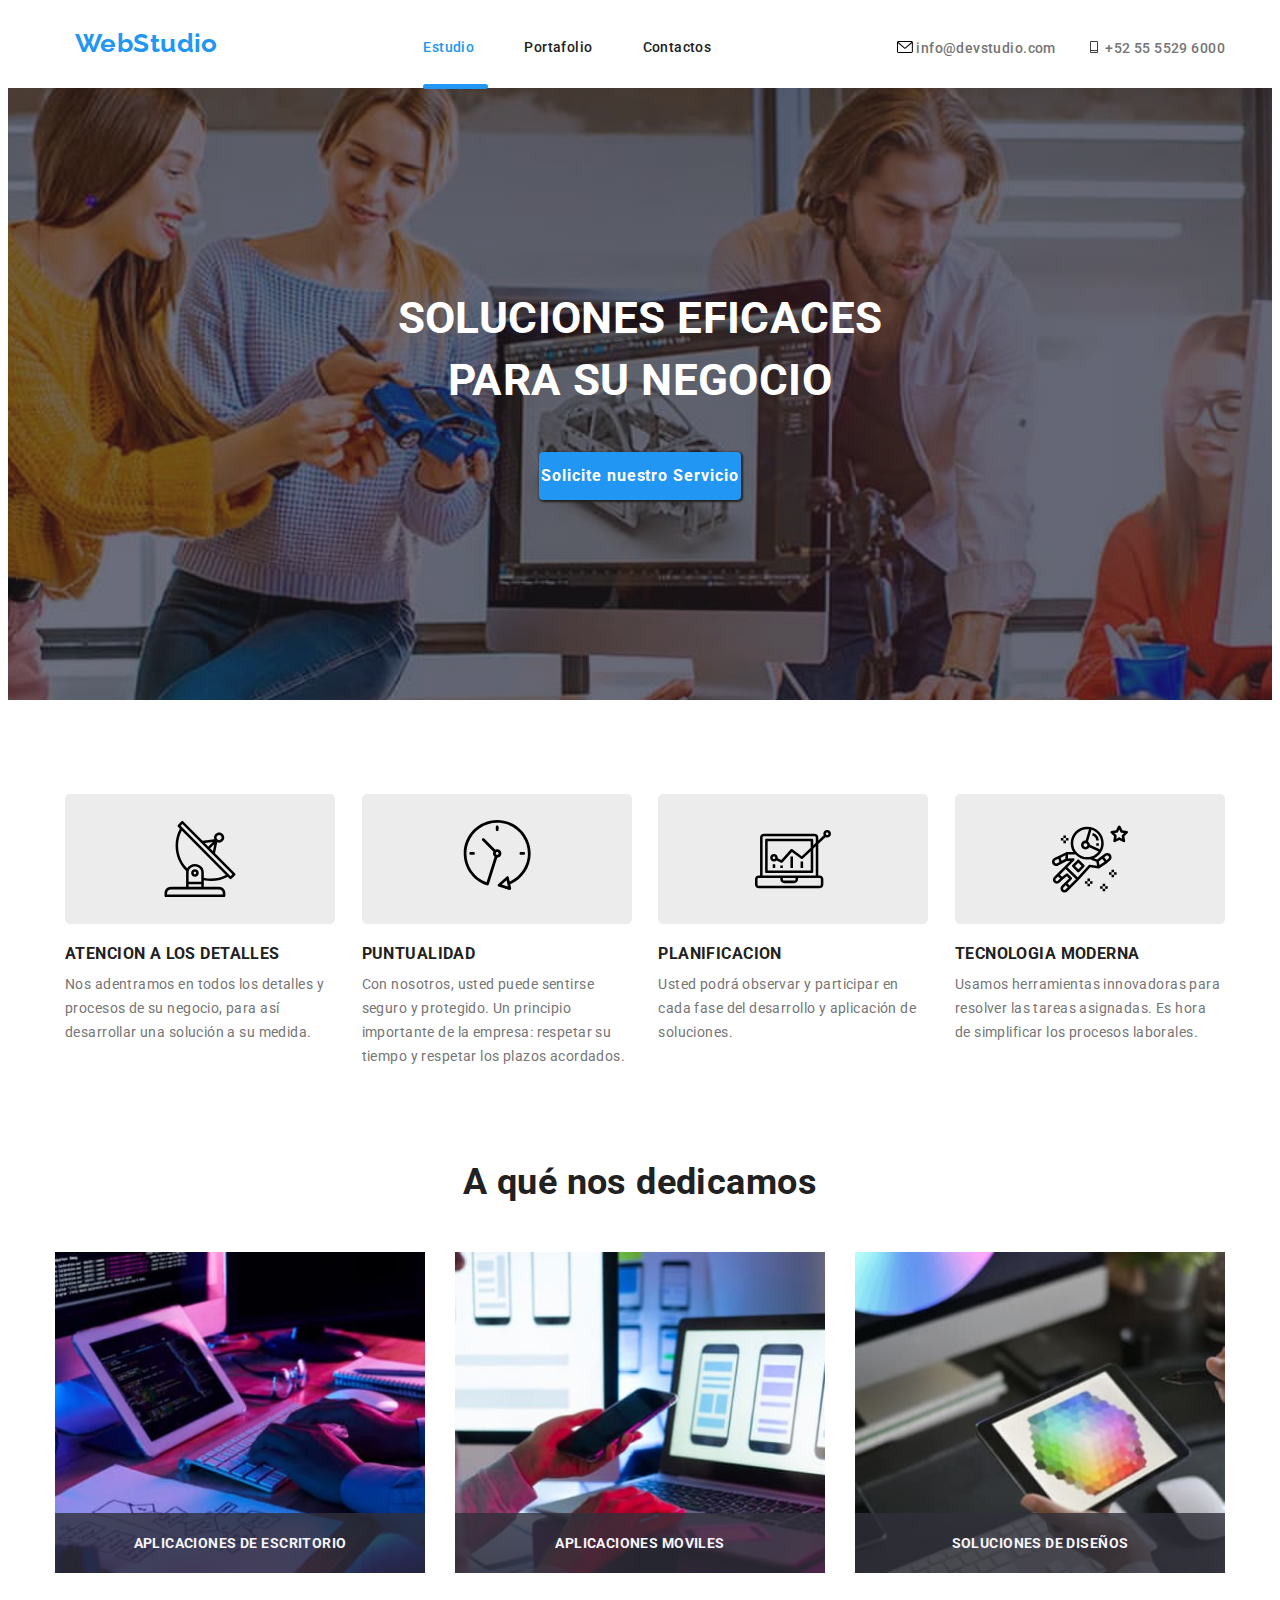
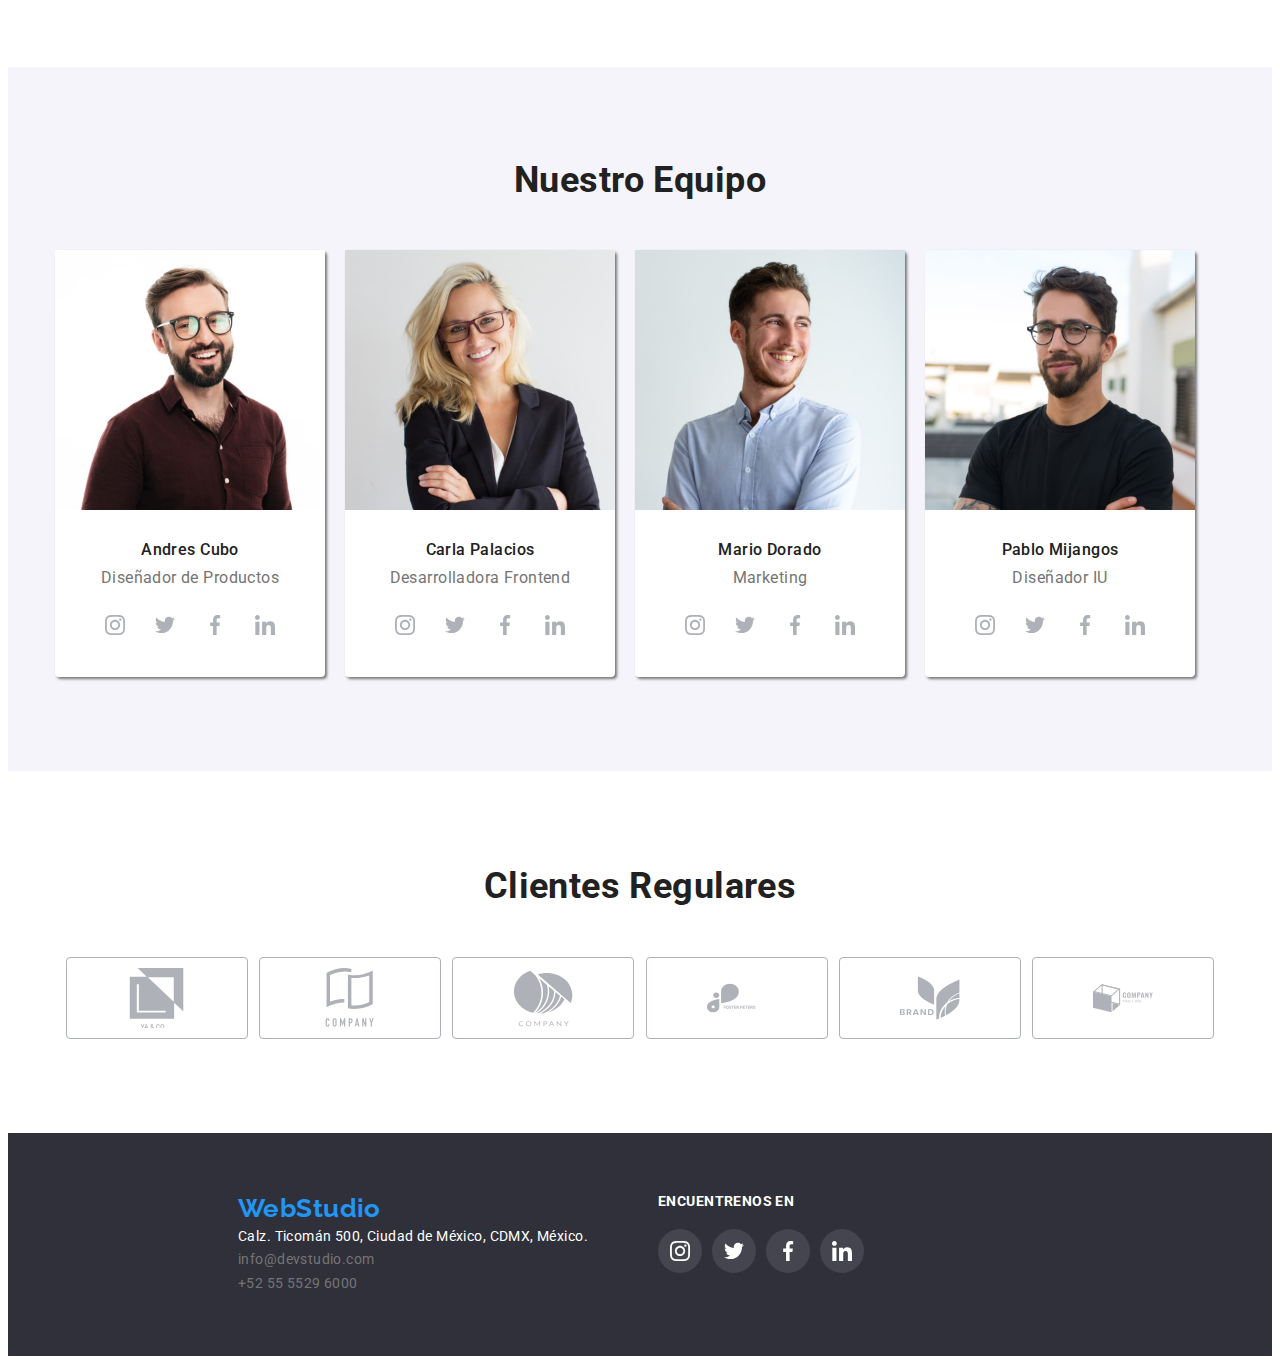
==== index.html @ 055e6618 "Se agregan archivos para la tarea 6" ====
<!DOCTYPE html>
<html lang="es">
  <head>
    <meta charset="UTF-8" />
    <meta name="viewport" content="width=device-width, initial-scale=1.0" />
    <title>Studio</title>
    <link rel="preconnect" href="https://fonts.googleapis.com" />
    <link rel="preconnect" href="https://fonts.gstatic.com" crossorigin />
    <link
      href="https://fonts.googleapis.com/css2?family=Raleway:wght@700&family=Roboto:wght@400;500;700;900&display=swap"
      rel="stylesheet"
    />
    <link
      rel="stylesheet"
      href="node_modules/modern-normalize/modern-normalize.css"
    />
    <link rel="stylesheet" href="./css/styles.css" />
  </head>
  <body>
    <header>
      <div class="container container-head">
        <a href="./index.html" class="logo-principal">WebStudio</a>
        <nav>
          <ul class="principal-options list">
            <li>
              <a href="./index.html" class="link current line-link">Estudio</a>
            </li>
            <li>
              <a href="portfolio.html" class="link line-link">Portafolio</a>
            </li>
            <li><a href="#" class="link line-link">Contactos</a></li>
          </ul>
        </nav>
        <ul class="informative-data list">
          <li>
            <a
              href="mailto:info@devstudio.com"
              class="link-contacts mail-current"
              ><svg class="icon-contact mail-current" width="16" height="12">
                <use href="./symbol-defs.svg#icon-sobreactivable"></use>
              </svg>
              info@devstudio.com</a
            >
          </li>
          <li>
            <a href="tel:+525555296000" class="link-contacts cell-current"
              ><svg class="icon-contact cell-current" width="16" height="12">
                <use href="./symbol-defs.svg#icon-Vector-cell"></use>
              </svg>
              +52 55 5529 6000</a
            >
          </li>
        </ul>
      </div>
    </header>
    <main>
      <section class="headermain-section main-section">
        <div class="container">
          <h1 class="principal-title">SOLUCIONES EFICACES PARA SU NEGOCIO</h1>
          <div class="container-service-button">
            <input
              type="button"
              class="service-button"
              value="Solicite nuestro Servicio"
              data-modal-open
            />
          </div>
        </div>
      </section>
      <section class="section advantage-section">
        <div class="container">
          <ul class="advantages-list-main list">
            <li>
              <div class="icon-back">
                <svg class="icon-svg-adv" width="76" height="78">
                  <use href="./symbol-defs.svg#icon-antena1"></use>
                </svg>
              </div>
              <h3>ATENCION A LOS DETALLES</h3>
              <p>
                Nos adentramos en todos los detalles y procesos de su negocio,
                para así desarrollar una solución a su medida.
              </p>
            </li>
            <li>
              <div class="icon-back">
                <svg class="icon-svg-adv" width="76" height="78">
                  <use href="./symbol-defs.svg#icon-reloj1"></use>
                </svg>
              </div>
              <h3>PUNTUALIDAD</h3>
              <p>
                Con nosotros, usted puede sentirse seguro y protegido. Un
                principio importante de la empresa: respetar su tiempo y
                respetar los plazos acordados.
              </p>
            </li>
            <li>
              <div class="icon-back">
                <svg class="icon-svg-adv" width="76" heght="78">
                  <use href="./symbol-defs.svg#icon-diagrama1"></use>
                </svg>
              </div>
              <h3>PLANIFICACION</h3>
              <p>
                Usted podrá observar y participar en cada fase del desarrollo y
                aplicación de soluciones.
              </p>
            </li>
            <li>
              <div class="icon-back">
                <svg class="icon-svg-adv" width="76" heght="78">
                  <use href="./symbol-defs.svg#icon-astronauta1"></use>
                </svg>
              </div>
              <h3>TECNOLOGIA MODERNA</h3>
              <p>
                Usamos herramientas innovadoras para resolver las tareas
                asignadas. Es hora de simplificar los procesos laborales.
              </p>
            </li>
          </ul>
        </div>
      </section>
      <section class="section">
        <div class="design-doit container">
          <h2>A qué nos dedicamos</h2>
          <ul class="img-list list">
            <li>
              <img
                src="./images/Diagrama.jpg"
                alt="Diagrama de flujo"
                width="370"
              />
              <div class="title-designdoit-list">
                <p>APLICACIONES DE ESCRITORIO</p>
              </div>
            </li>
            <li>
              <img
                src="./images/responsive.jpg"
                alt="Diseño Responsivo"
                width="370"
              />
              <p class="title-designdoit-list">APLICACIONES MOVILES</p>
            </li>
            <li>
              <img
                src="./images/colores.jpg"
                alt="estilos y apariencia"
                width="370"
              />
              <p class="title-designdoit-list">SOLUCIONES DE DISEÑOS</p>
            </li>
          </ul>
        </div>
      </section>
      <section class="professionals-team">
        <div class="container section">
          <h2 class="secondary-title">Nuestro Equipo</h2>
          <ul class="professionals-list list">
            <li>
              <div class="professional-card">
                <img
                  src="./images/AndresCubo.jpg"
                  alt="Profesional Andres Cubo"
                  width="270"
                />
                <div class="card-professional-content">
                  <h3>Andres Cubo</h3>
                  <p>Diseñador de Productos</p>
                  <ul class="icons-socialmedia-group list">
                    <li>
                      <a href="" class="icon-socialmedia">
                        <svg width="20" height="20">
                          <use href="./symbol-defs.svg#icon-instagram2"></use>
                        </svg>
                      </a>
                    </li>
                    <li>
                      <a href="" class="icon-socialmedia">
                        <svg width="20" height="20">
                          <use href="./symbol-defs.svg#icon-twitter1"></use>
                        </svg>
                      </a>
                    </li>
                    <li>
                      <a href="" class="icon-socialmedia">
                        <svg width="20" height="20">
                          <use href="./symbol-defs.svg#icon-facebook1"></use>
                        </svg>
                      </a>
                    </li>
                    <li>
                      <a href="" class="icon-socialmedia">
                        <svg width="20" height="20">
                          <use href="./symbol-defs.svg#icon-linkedin1"></use>
                        </svg>
                      </a>
                    </li>
                  </ul>
                </div>
              </div>
            </li>
            <li>
              <div class="professional-card">
                <img
                  src="./images/CarlaPalacios.jpg"
                  alt="Profesional Carla Palacios"
                  width="270"
                />
                <div class="card-professional-content">
                  <h3>Carla Palacios</h3>
                  <p>Desarrolladora Frontend</p>
                  <ul class="icons-socialmedia-group list">
                    <li>
                      <a href="" class="icon-socialmedia">
                        <svg width="20" height="20">
                          <use href="./symbol-defs.svg#icon-instagram2"></use>
                        </svg>
                      </a>
                    </li>
                    <li>
                      <a href="" class="icon-socialmedia">
                        <svg width="20" height="20">
                          <use href="./symbol-defs.svg#icon-twitter1"></use>
                        </svg>
                      </a>
                    </li>
                    <li>
                      <a href="" class="icon-socialmedia">
                        <svg width="20" height="20">
                          <use href="./symbol-defs.svg#icon-facebook1"></use>
                        </svg>
                      </a>
                    </li>
                    <li>
                      <a href="" class="icon-socialmedia">
                        <svg width="20" height="20">
                          <use href="./symbol-defs.svg#icon-linkedin1"></use>
                        </svg>
                      </a>
                    </li>
                  </ul>
                </div>
              </div>
            </li>
            <li>
              <div class="professional-card">
                <img
                  src="./images/MarioDorado.jpg"
                  alt="Profesional Mario Dorado"
                  width="270"
                />
                <div class="card-professional-content">
                  <h3>Mario Dorado</h3>
                  <p>Marketing</p>
                  <ul class="icons-socialmedia-group list">
                    <li>
                      <a href="" class="icon-socialmedia">
                        <svg width="20" height="20">
                          <use href="./symbol-defs.svg#icon-instagram2"></use>
                        </svg>
                      </a>
                    </li>
                    <li>
                      <a href="" class="icon-socialmedia">
                        <svg width="20" height="20">
                          <use href="./symbol-defs.svg#icon-twitter1"></use>
                        </svg>
                      </a>
                    </li>
                    <li>
                      <a href="" class="icon-socialmedia">
                        <svg width="20" height="20">
                          <use href="./symbol-defs.svg#icon-facebook1"></use>
                        </svg>
                      </a>
                    </li>
                    <li>
                      <a href="" class="icon-socialmedia">
                        <svg width="20" height="20">
                          <use href="./symbol-defs.svg#icon-linkedin1"></use>
                        </svg>
                      </a>
                    </li>
                  </ul>
                </div>
              </div>
            </li>
            <li>
              <div class="professional-card">
                <img
                  src="./images/PabloMijangos.jpg"
                  alt="Profesional Pablo Mijangos"
                  width="270"
                />
                <div class="card-professional-content">
                  <h3>Pablo Mijangos</h3>
                  <p>Diseñador IU</p>
                  <ul class="icons-socialmedia-group list">
                    <li>
                      <a href="" class="icon-socialmedia">
                        <svg width="20" height="20">
                          <use href="./symbol-defs.svg#icon-instagram2"></use>
                        </svg>
                      </a>
                    </li>
                    <li>
                      <a href="" class="icon-socialmedia">
                        <svg width="20" height="20">
                          <use href="./symbol-defs.svg#icon-twitter1"></use>
                        </svg>
                      </a>
                    </li>
                    <li>
                      <a href="" class="icon-socialmedia">
                        <svg width="20" height="20">
                          <use href="./symbol-defs.svg#icon-facebook1"></use>
                        </svg>
                      </a>
                    </li>
                    <li>
                      <a href="" class="icon-socialmedia">
                        <svg width="20" height="20">
                          <use href="./symbol-defs.svg#icon-linkedin1"></use>
                        </svg>
                      </a>
                    </li>
                  </ul>
                </div>
              </div>
            </li>
          </ul>
        </div>
      </section>
      <section class="section">
        <div class="regulars-clients container">
          <h2>Clientes Regulares</h2>
          <ul class="svg-regulars-clients list">
            <li>
              <a href="" class="icon-regulars-clients">
                <svg width="60px" height="60px">
                  <use href="./symbol-defs.svg#icon-grupo1"></use>
                </svg>
              </a>
            </li>
            <li>
              <a href="" class="icon-regulars-clients">
                <svg width="60px" height="60px">
                  <use href="./symbol-defs.svg#icon-grupo2"></use>
                </svg>
              </a>
            </li>
            <li>
              <a href="" class="icon-regulars-clients">
                <svg width="60px" height="60px">
                  <use href="./symbol-defs.svg#icon-grupo3"></use>
                </svg>
              </a>
            </li>
            <li>
              <a href="" class="icon-regulars-clients">
                <svg width="60px" height="60px">
                  <use href="./symbol-defs.svg#icon-grupo4"></use>
                </svg>
              </a>
            </li>
            <li>
              <a href="" class="icon-regulars-clients">
                <svg width="60px" height="60px">
                  <use href="./symbol-defs.svg#icon-grupo5"></use>
                </svg>
              </a>
            </li>
            <li>
              <a href="" class="icon-regulars-clients">
                <svg width="60px" height="60px">
                  <use href="./symbol-defs.svg#icon-grupo6"></use>
                </svg>
              </a>
            </li>
          </ul>
        </div>
      </section>
    </main>
    <footer class="address-section">
      <div class="content-address container">
        <address class="address-area">
          <ul class="main-address-list list">
            <li>
              <a href="./index.html" class="logo-principal-foot">WebStudio</a>
            </li>
            <li>
              <a
                href="https://goo.gl/maps/ckuexV7HdSYDYAxT6"
                target="_blank"
                class="link-address"
                >Calz. Ticomán 500, Ciudad de México, CDMX, México.</a
              >
            </li>
            <li>
              <a href="mailto:info@devstudio.com" class="link-contacts"
                >info@devstudio.com</a
              >
            </li>
            <li>
              <a href="tel:+525555296000" class="link-contacts"
                >+52 55 5529 6000</a
              >
            </li>
          </ul>
        </address>
        <div class="list-foot-socialmedia">
          <ul class="footer-contact-socialmedia list">
            <h3>ENCUENTRENOS EN</h3>
            <div class="icons-footer">
              <ul class="icons-foot list">
                <li>
                  <a href="" class="icon-socialmedia-foot">
                    <svg width="20" height="20">
                      <use href="./symbol-defs.svg#icon-instagram2"></use>
                    </svg>
                  </a>
                </li>
                <li>
                  <a href="" class="icon-socialmedia-foot">
                    <svg width="20" height="20">
                      <use href="./symbol-defs.svg#icon-twitter1"></use>
                    </svg>
                  </a>
                </li>
                <li>
                  <a href="" class="icon-socialmedia-foot">
                    <svg width="20" height="20">
                      <use href="./symbol-defs.svg#icon-facebook1"></use>
                    </svg>
                  </a>
                </li>
                <li>
                  <a href="" class="icon-socialmedia-foot">
                    <svg width="20px" height="20">
                      <use href="./symbol-defs.svg#icon-linkedin1"></use>
                    </svg>
                  </a>
                </li>
              </ul>
            </div>
          </ul>
        </div>
      </div>
    </footer>
    <div class="Backdrop is-hidden" data-modal>
      <div class="modal">
        <button class="data-modal-close" data-modal-close>x</button>
      </div>
    </div>
    <script src="./js/modal.js"></script>
  </body>
</html>
---- css/styles.css ----
:root {
    --color-main: rgb(33, 150, 243);
    --color-secondary: #757575;
    --color-background-sections: rgb(47, 48, 58);
    --color-text-main: #212121;
    --color-text-light: #FFFFFF;
    --color-secondary-back: #F5F4FA;
    --color-active: #0000ff;
    --color-border-head: #ECECEC;
    --color-border-clients: #adb1b8;
    --cubic: cubic-bezier(0.4, 0, 0.2, 1);
    --svg--section: #AFB1B8;
    --background-icon-foot: rgba(255, 255, 255, 0.1);
}

h1,h2,h3,h4,h5,h6,p{
    margin: 0;
}

html{
    box-sizing: border-box;
}

*,*::after,*::before{
    box-sizing: inherit;
}

img{
    display: block;
    max-width: 100%;
    height: auto;
}

address{
    font-style: normal;
}

.link {
    text-decoration: none;
    color: inherit;
    color: var(--color-text-main);
    transition: color 250ms var(--cubic);
}

.list{
    list-style: none;
    padding: 0;
    margin: 0;
}

body {
    font-family: 'Roboto', "Arial", sans-serif;
    color: var(--color-text-main);
    text-decoration: none;
    font-size: 14px;
    letter-spacing: 0.03em;
}

.container {
width: 1200px;
margin: 0 auto;
padding: 0 15px;
}

.section {
    padding-top: 94px;
    padding-bottom: 94px;
}

.container-head {
    display: flex;
    justify-content: space-between;
}

.logo-principal {
    color: var(--color-main);
    font-family: 'Raleway', sans-serif;
    font-size: 26px;
    font-weight: 700;
    line-height: 1.2;
    text-decoration: none;
    padding: 20px;
    margin-right: auto;
    }

.principal-options {
    color: var(--color-text-main);
    line-height: 1.1;
    font-weight: 500;
    text-decoration: none;
    display: flex;
    padding-top: 32px;
    padding-bottom: 32px;
    position: relative; 
    }

    .principal-options > li a {
        padding-top: 32px;
        padding-bottom: 32px;
    }
    .principal-options >li:not(:last-child) {
        margin-right: 50px;
    }

.line-link:hover:after {
    content: "";
    background-image: url(../images/line-svg.svg);
    background-color: var(--color-main);
    border-radius: 10px;
    width: 100%;
    max-width: 65px;
    height: 5px;
    position: absolute;
    bottom: -2px;
    display: flex;
    justify-content: center;
    }

.informative-data {
    display: flex;
    margin-left: auto;
    padding-top: 32px;
    padding-bottom: 32px;
    font-weight: 500;
}

.informative-data >li:not(:last-child){
    margin-right: 30px;
}

.link:hover, .link:focus {
color: var(--color-main);
text-decoration: none;
}

.link-contacts {
    color: var(--color-secondary);
    line-height: 1.1;
    text-decoration: none;
    transition: color 250ms var(--cubic);
}

.link-contacts:hover, .link-contacts:focus {
    color: var(--color-main);
}

.mail-current:hover, .mail-current:focus {
    fill: currentColor;
}

.cell-current:hover, .cell-current:focus{
    fill: currentColor;
}

/* Seccion principal */

.headermain-section {
    padding-top: 0;
    padding-top: 200px;
    padding-bottom: 200px;
    background-image: linear-gradient(to right,rgba(47,48,58,0.3), rgba(47,48,58,0.4)),url(../images/backgroundmain.jpg);
    background-size: cover;
    background-position: center;
    background-attachment: fixed;
}

.container-service-button{
     margin-top: 40px;
     text-align: center;
}

.principal-title {
    width: 570px;
    color: white;
    font-size: 44px;
    line-height: 1.4;
    text-align: center;
    margin: 0 auto;
}

/* Boton de servicio principal */

.service-button {
    background-color: var(--color-main);
    font-weight: 700;
    font-size: 16px;
    line-height: 1.8;
    letter-spacing: 0.06em;
    font-family: inherit;
    color: #FFFFFF;
    border-radius: 4px;
    padding: 10px 2px;
    border-style: none;
    cursor: pointer;
    box-shadow: 1px 1px 2px 1px var(--color-text-main);
    transition: color 250ms var(--cubic), background-color 250ms var(--cubic), box-shadow 250ms var(--cubic);
}

.service-button:hover, .service-button:focus {
    background-color: var(--color-active);
    box-shadow: 1px 2px 3px 2px var(--color-text-main);
}

.button {
    cursor: pointer;
    font-family: inherit;
    border-style: none;
    border-radius: 4px;
    padding: 10px;
    transition: color 250ms var(--cubic), background-color 250ms var(--cubic);
}
.button:hover, .button:focus {
    background-color: var(--color-main);
    color: var(--color-text-light);
    font-family: inherit;

}

.advantage-section {
    padding-bottom: 0;
}

.advantages-list-main {
    display: flex;
    justify-content: space-between;
    align-content: center;
}

.advantages-list-main > li {
    margin-left: 10px;
}

.advantages-list-main > li > p {
    color: var(--color-secondary);
    line-height: 1.7;
    width: 270px;
    margin-top: 10px;
}

.advantages-list-main > li > h3 {
    font-family: inherit;
    font-size: 16px;
    font-weight: 700;
}

.icon-back {
    display: flex;
    justify-content: center;
    align-items: center;
    background-color: var(--color-border-head);
    width: 270px;
    height: 130px;
    margin-bottom: 20px;
    border-radius: 5px;
}

.img-list {
    display: flex;
    flex-wrap: wrap;
    gap: 30px;
}

.img-list > li {
    position: relative;
}

.title-designdoit-list {
    background-color: rgba(47, 48, 58, 0.8);
    color: var(--color-secondary-back);
    display: flex;
    justify-content: center;
    align-items: center;
    height: 60px;
    position: absolute;
    margin: 0;
    padding: 0;
    width: 370px;
    bottom: 0px;
    font-family: inherit;
    font-weight: 700;
}

.design-doit > h2 {
    font-size: 36px;
    line-height: 1.1;
    margin-bottom: 50px;
    text-align: center;
}

.secondary-title {
    font-size: 36px;
    line-height: 1.1;
    margin-bottom: 50px;
    font-family: inherit;
    text-align: center;
}

.professionals-team {
    background-color: var(--color-secondary-back);
    }

.card-professional-content h3 {
    font-family: inherit;
    font-size: 16px;
    font-weight: 500;
}

.professional-card p {
    color: var(--color-secondary);
    font-size: 16px;
    line-height: 1.1;
    margin-top: 10px;
}

.professional-card > img {
    max-width: 100%;
    height: auto;
}

.professionals-list {
    display: flex;
    flex-wrap: wrap;
    gap: 20px;
}

.professionals-list > li {
    flex-basis: calc((100% - 90px) / 4);
}


.card-professional-content {
    padding: 30px 32px;
    text-align: center;
}

.professional-card {
    margin: 0 auto;
    background-color: var(--color-text-light);
    border-radius: 4px;
    box-shadow: 2px 2px 3px var(--color-secondary);    
}

.icons-socialmedia-group {
    display: flex;
    justify-content: space-evenly;
    align-items: center;
    margin-top: 16px;
}

.icon-socialmedia:hover, .icon-socialmedia:focus {
    background-color: var(--color-main);
    border-radius: 100%;
    border-style: none;
    fill: var(--color-text-light);
    width: 44px;
    height: 44px;
}

.icon-socialmedia {
    display: flex;
    justify-content: center;
    align-items: center;
    padding: 12px;
    border-radius: 100%;
    border-style: none;
    fill: var(--svg--section);
    transition: fill 250ms var(--cubic), background-color 250ms var(--cubic);
}

/*seccion Clientes Regulares */

.regulars-clients {
    background-color: var(--color-text-light);
    display: flex;
    flex-direction: column;
    justify-content: space-between;
}

.regulars-clients > h2 {
    font-size: 36px;
    text-align: center;
    margin-bottom: 50px;
}

.svg-regulars-clients {
    display: flex;
    justify-content: space-evenly;
    align-items: center;
}

.icon-regulars-clients {
    display: flex;
    justify-content: center;
    align-items: center;
    background-color: var(--color-text-light);
    border: 1px var(--color-border-clients) solid;
    border-radius: 4px;
    transition: fill 250ms var(--cubic), background-color 250ms var(--cubic);
    padding: 10px 60px;
    fill: var(--svg--section);
}

.icon-regulars-clients:hover, .icon-regulars-clients:focus{
    fill: var(--color-main);
    border-color: var(--color-main);
}

/*Seccion del Footer*/

.logo-principal-foot {
    color: var(--color-main);
    font-family: 'Raleway', sans-serif;
    font-size: 26px;
    font-weight: 700;
    line-height: 1.2;
    text-decoration: none;
}

.address-area {
    text-decoration: none;
    font-style: normal;
    line-height: 1.7;
    display: flex;
    flex-direction: column;
    align-items: center;
    justify-content: center;
    margin-right: 70px;
}

.content-address {
    display: flex;
}

.link-address {
    font-style: normal;
    font-weight: 400;
    color: var(--color-text-light);
    text-decoration: none;
    transition: color 250ms var(--cubic);
}
.link-address:hover, .link-address:focus {
    color: var(--color-main);
    text-decoration: none;
}
.address-area > li:hover {
color: var(--color-main);
text-decoration: none;
}
.address-section {
    display: flex;
    background-color: var(--color-background-sections);
    padding-top: 60px;
    padding-bottom: 60px;
    padding-left: 215px;
}
.footer-contact-socialmedia {
    display: flex;
    justify-content: space-between;
    flex-direction: column;
}
.footer-contact-socialmedia > h3 {
    color: var(--color-text-light);  
    font-family: inherit;
    font-size: 14px; 
}

.icons-foot {
    display: flex;
    justify-content: space-between;
    margin-top: 20px;
    gap: 10px;
}

.icon-socialmedia-foot {
    display: flex;
    justify-content: center;
    align-items: center;
    fill: var(--color-text-light);
    background-color: var(--background-icon-foot);
    border-radius: 100%;
    padding: 12px;
    transition: fill 250ms var(--cubic), background-color 250ms var(--cubic);
}

.icon-socialmedia-foot:hover, .icon-socialmedia-foot:focus {
    fill: var(--color-text-light);
    background-color: var(--color-main);
    border-radius: 100%;
    width: 44px;
    height: 44px;
}

/*Seccion principal Portfolio */

.card-text > p {
color: var(--color-secondary);
line-height: 1.8;
font-size: 16px;
font-weight: 400;
}

.card-text > h2 {
    font-family: inherit;
    margin-bottom: 4px;
    font-style: normal;
    font-weight: 700;
    font-size: 18px;
    letter-spacing: 0.06em;
}

.card-text {
    padding: 20px 24px;
}

.card-descrip {
    font-family: inherit;
    font-size: 18px;
    border: 1px solid var(--color-secondary);
    border-style: none;
    margin-top: 20px;
    box-shadow: 0px 1px 4px var(--color-secondary);
    transition: box-shadow 250ms var(--cubic), transform 250ms var(--cubic);
    flex-basis: calc((100% - 60px) / 3);
}

.card-descrip:hover {
    font-family: inherit;
    font-size: 18px;
    border: 1px solid var(--color-secondary);
    border-style: none;
    box-shadow: 2px 2px 4px var(--color-secondary);
    cursor: pointer;
    
}

.main-over {
    position: relative;
    overflow: hidden;
}

.card-descrip:hover .descriptions-cards {
    transform: translateY(0);
}

.descriptions-cards {
    width: 370px;
    height: 294px;
    background-color: rgba(33,150,243,0.85);
    position: absolute;
    top: 0;
    color: var(--color-text-light);
    display: flex;
    justify-content: center;
    align-items: center;
    padding: 30px;
    transform: translateY(100%);
    transition: transform 250ms var(--cubic);
    font-family: inherit;
    font-size: 18px;
}

.current {
    color: var(--color-main);
}

.current::after {
    content: "";
    background-image: url(../images/line-svg.svg);
    background-color: var(--color-main);
    border-radius: 10px;
    width: 100%;
    max-width: 65px;
    height: 5px;
    position: absolute;
    bottom: -2px;
    display: flex;
    justify-content: center;
}

.current-button {
    background-color: var(--color-main);
    color: var(--color-text-light);
}

.current-button:hover, .current-button:focus {
    box-shadow: 0px 2px 4px var(--color-secondary);
}

.list-buttons {
    display: flex;
    justify-content: space-evenly;
    gap: 8px;
    margin-bottom: 34px;
}

.port-button {
    font-family: 'Roboto';
    font-style: normal;
    font-weight: 500;
    font-size: 16px;
    letter-spacing: 0.03em;
    padding: 6px 24px;
}

.port-button:hover, .port-button:focus {
    box-shadow: 0px 2px 4px var(--color-secondary);
}

.topics-plataforms {
    display: flex;
    flex-direction: column;
    align-items: center;
    justify-content: space-between;
}

.plataforms-descriptions {
    display: flex;
    flex-wrap: wrap;
    gap: 30px;
}


.head-bord {
    border-bottom: 1px solid var(--color-border-head);
}

svg:hover {
    cursor: pointer;
}

.Backdrop {
position: fixed;
top: 0;
left: 0;
width: 100%;
height: 100%;
background-color: rgb(0, 0, 0, 0.3);
visibility: visible;
opacity: 1;
transition: opacity 250ms var(--cubic), visibility 250ms var(--cubic);
}

.modal {
width: 528px;
height: 581px;
background-color: var(--color-text-light);
position: fixed;
top: 50%;
left: 50%;
transform: translate(-50%, -50%);
}

.is-hidden {
visibility:hidden;
opacity:0;
pointer-events:none;
}

.data-modal-close {
    color: var(--color-text-main);
    position: absolute;
    right: 10px;
    top: 10px;
    background-color: var(--color-text-light);
    border: 1px solid var(--color-border-clients);
    border-radius: 100%;
    width: 24px;
    height: 24px;
    cursor: pointer;
    text-align: center;
    transition: text-shadow 250ms var(--cubic), border-color 250ms var(--color-main);
}

.data-modal-close:hover {
    border-color: var(--color-main);
    text-shadow: 0.5px 0.5px 1px var(--color-main);
}
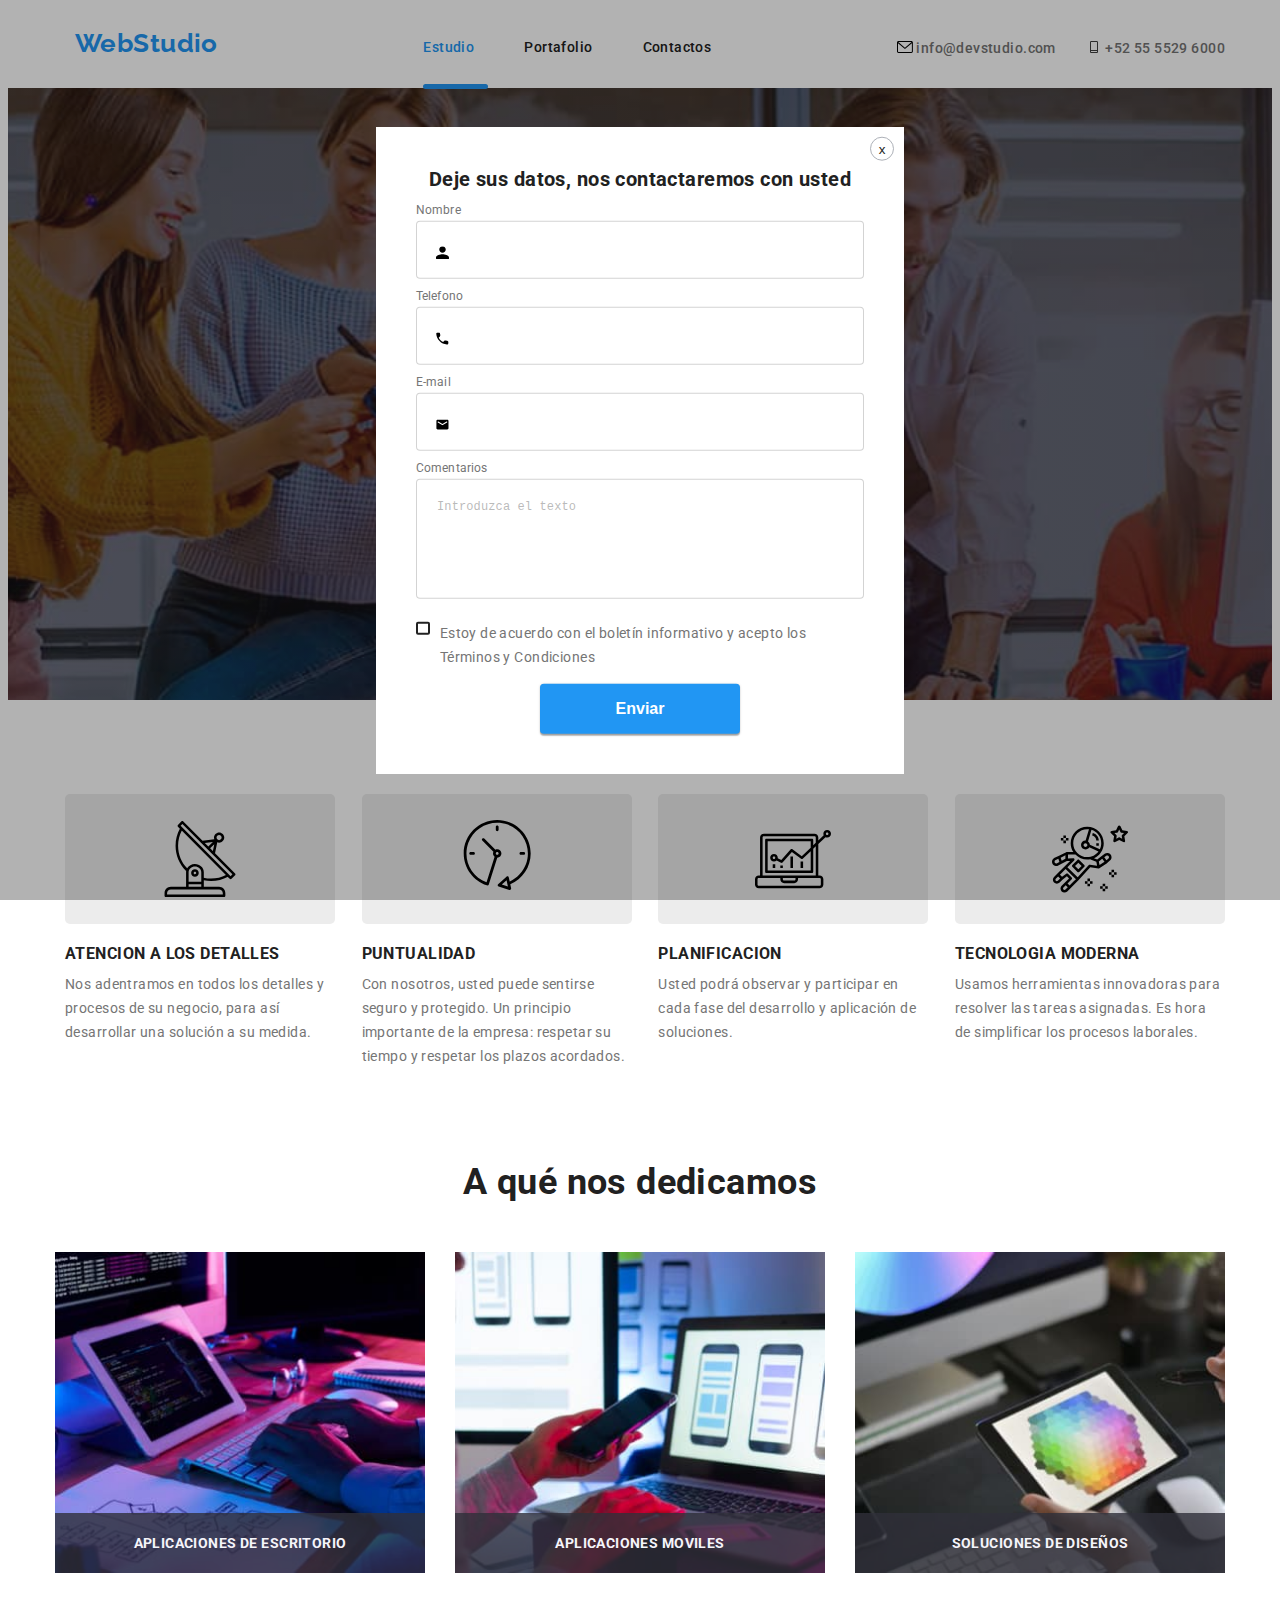
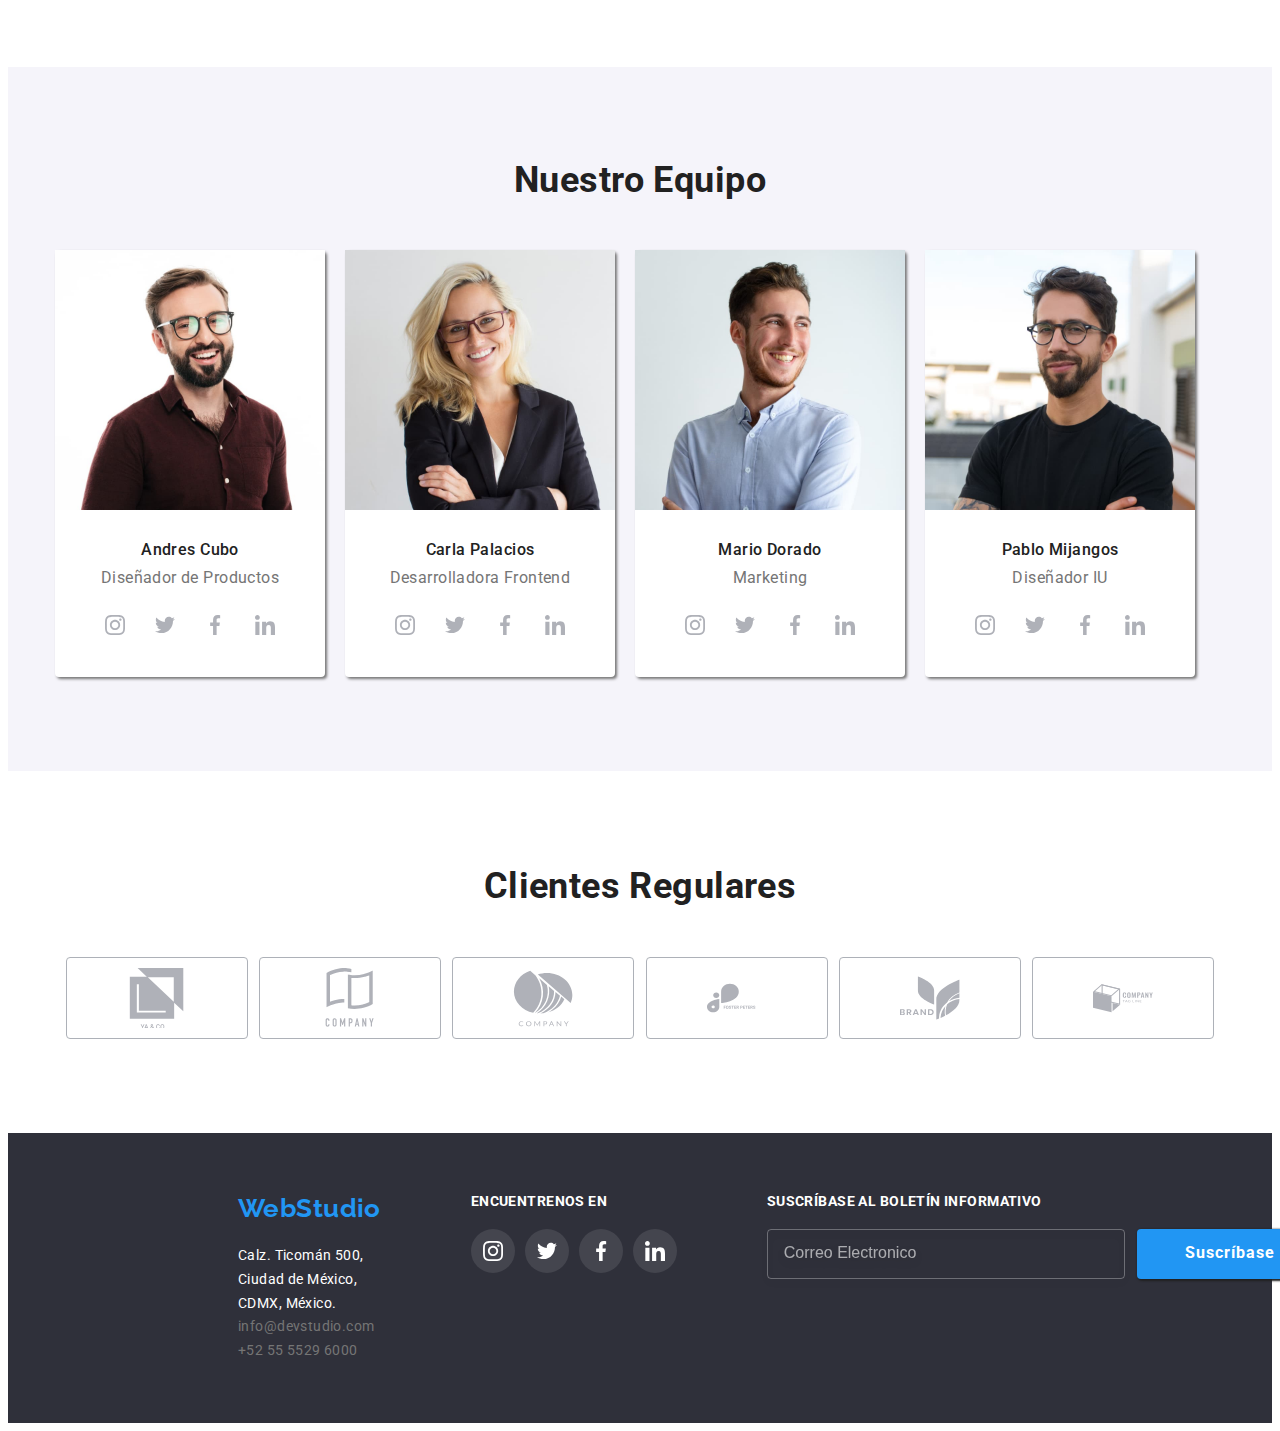
==== commit 64d86ded: "se agregan svg y se modifican input" ====
--- a/index.html
+++ b/index.html
@@ -387,10 +387,8 @@
     <footer class="address-section">
       <div class="content-address container">
         <address class="address-area">
+          <a href="./index.html" class="logo-principal-foot">WebStudio</a>
           <ul class="main-address-list list">
-            <li>
-              <a href="./index.html" class="logo-principal-foot">WebStudio</a>
-            </li>
             <li>
               <a
                 href="https://goo.gl/maps/ckuexV7HdSYDYAxT6"
@@ -448,11 +446,73 @@
             </div>
           </ul>
         </div>
+        <div class="input-mail-subscribe">
+          <p class="title-informative-boletin">
+            Suscríbase al Boletín informativo
+          </p>
+          <form name="form-boletin" class="input-boletin">
+            <label for="email"></label>
+            <input
+              type="email"
+              name="email"
+              id="user-email"
+              placeholder="Correo Electronico"
+            />
+            <button type="submit" class="current-button subscribe-button">
+              Suscríbase
+              <svg class="icon-subscribe" width="20" height="20">
+                <use href="./symbol-defs.svg#icon-subscribe"></use>
+              </svg>
+            </button>
+          </form>
+        </div>
       </div>
     </footer>
-    <div class="Backdrop is-hidden" data-modal>
+    <div class="Backdrop is-hidde" data-modal>
       <div class="modal">
         <button class="data-modal-close" data-modal-close>x</button>
+        <div class="form-modal">
+        <p>Deje sus datos, nos contactaremos con usted</p>
+          <form name="leave-your-information" class="leave-your-information">
+             <label for="name">Nombre</label>
+             <div class="container-name">
+             <input type="text" name="name" id="name" >
+             <svg width="13" height="13" class="icon-person">
+              <use href="./symbol-defs.svg#icon-individuo"></use>
+            </svg> 
+            </div>  
+            <label for="phone" class="phone-container">Telefono</label>
+            <div class="phone-container">
+            <input type="number" name="phone" id="phone-number">
+            <svg width="13" height="13" class="icon-phone-modal">
+              <use href="./symbol-defs.svg#icon-telefono-descol"></use>
+            </svg>
+            </div>
+            <label for="email">E-mail</label>
+            <div class="container-mail">
+            <input type="email" name="email" id="email">
+            <svg width="13" height="13" class="icon-mail-modal">
+              <use href="./symbol-defs.svg#icon-sobre-mail"></use>
+            </svg>
+            </div>
+            <label for="comments">Comentarios</label>
+            <div>
+            <textarea name="Comments" id="comments" placeholder="Introduzca el texto"></textarea>
+            </div>
+            <div class="agreements-label">
+            <label for="agreements"></label>
+            <input type="checkbox" name="agreements" id="agreements" value="accept">
+            <svg width="11" height="8" class="icon-check-agreements">
+              <use href="./symbol-defs.svg#icon-Check"></use>
+            </svg>
+            <span class="agreements-text">Estoy de acuerdo con el boletín informativo y acepto los Términos y Condiciones</span>
+            </div>
+            <div class="send-button-modal-container">
+            <button type="submit" class="submit-modal-button">Enviar</button>
+            </div>
+          </form>
+        </div>
+        </div>
       </div>
     </div>
     <script src="./js/modal.js"></script>
--- a/css/styles.css
+++ b/css/styles.css
@@ -414,7 +414,7 @@
     font-weight: 700;
     line-height: 1.2;
     text-decoration: none;
-}
+    }
 
 .address-area {
     text-decoration: none;
@@ -424,7 +424,8 @@
     flex-direction: column;
     align-items: center;
     justify-content: center;
-    margin-right: 70px;
+    gap: 20px;
+    margin-right: 90px;
 }
 
 .content-address {
@@ -452,6 +453,7 @@
     padding-top: 60px;
     padding-bottom: 60px;
     padding-left: 215px;
+    padding-right: 215px;
 }
 .footer-contact-socialmedia {
     display: flex;
@@ -489,6 +491,79 @@
     width: 44px;
     height: 44px;
 }
+
+.list-foot-socialmedia {
+    margin-right: 90px;
+}
+
+/* Seccion Boletin informativo */
+
+.input-mail-subscribe {
+    display: flex;
+    flex-direction: column;
+}
+.title-informative-boletin {
+    color: var(--color-text-light);
+    font-family: inherit;
+    font-weight: 700;
+    font-size: 14px;
+    letter-spacing: 0.03em;
+    text-transform: uppercase;
+}
+
+.input-boletin {
+    margin-top: 20px;
+    display: flex;
+}
+
+#user-email {
+    background-color: transparent;
+    width: 358px; 
+    height: 50px;
+    color: var(--color-text-light);
+    margin-right: 12px;
+    border: 1px solid rgba(255, 255, 255, 0.3);
+    filter: drop-shadow(0px 4px 4px rgba(0, 0, 0, 0.15));
+    border-radius: 4px;
+    padding-left: 16px;
+}
+
+#user-email::placeholder {
+color: rgba(255, 255, 255, 0.6);
+font-size: 16px;
+}
+
+#user-email:focus-within {
+    outline: none;
+}
+
+.subscribe-button {
+    background-color: var(--color-main);
+    font-weight: 700;
+    font-size: 16px;
+    line-height: 1.8;
+    letter-spacing: 0.06em;
+    font-family: inherit;
+    color: #FFFFFF;
+    border-radius: 4px;
+    border-style: none;
+    cursor: pointer;
+    box-shadow: 1px 1px 2px 1px var(--color-text-main);
+    transition: box-shadow 250ms var(--cubic);
+    position: relative;
+    width: 200px;
+    height: 50px;
+    padding-right: 20px;
+
+}
+.icon-subscribe {
+    fill: var(--color-text-light);
+    position: absolute;
+    right: 20px;
+    top: 15px;
+    margin-left: 20px;
+}
+
 
 /*Seccion principal Portfolio */
 
@@ -642,7 +717,6 @@
 
 .modal {
 width: 528px;
-height: 581px;
 background-color: var(--color-text-light);
 position: fixed;
 top: 50%;
@@ -675,3 +749,224 @@
     border-color: var(--color-main);
     text-shadow: 0.5px 0.5px 1px var(--color-main);
 }
+
+.form-modal {
+    padding: 40px;
+    display: flex;
+    flex-direction: column;
+    justify-content: center;
+}
+.form-modal > p {
+font-weight: 700;
+font-size: 20px;
+text-align: center;
+color: var(--color-text-main);
+margin-bottom: 12px;
+}
+
+.leave-your-information {
+    display: flex;
+    flex-direction: column;
+    justify-content: center;
+    gap: 4px;
+}
+
+#name {
+  width: 448px;
+  height: 58px;
+  border: 1px solid var();
+  border: 1px solid rgba(33, 33, 33, 0.2);
+  border-radius: 4px;
+  margin-bottom: 6px;
+  padding: 10px 10px 10px 50px;
+  transition: border-color 250ms var(--cubic);
+}
+
+#name:focus-visible {
+    outline: none;
+    border-color: var(--color-main);
+}
+
+#name:focus-visible + svg {
+    fill: var(--color-main);
+}
+
+.container-name {
+    position: relative;
+}
+
+.icon-person {
+    position: absolute;
+    left: 20px;
+    top: 50%;
+    transform: translateY(-50%);
+    transition: fill 250ms var(--cubic);
+}
+
+#phone-number {
+ width: 448px;
+ height: 58px;
+ border: 1px solid rgba(33, 33, 33, 0.2);
+border-radius: 4px;
+margin-bottom: 6px;
+padding: 10px 10px 10px 50px;
+ transition: border-color 250ms var(--cubic);
+}
+
+#phone-number:focus-visible {
+    outline: none;
+    border-color: var(--color-main);
+}
+
+#phone-number:focus-visible + svg {
+    outline: none;
+    fill: var(--color-main);
+}
+
+
+.phone-container {
+    position: relative;
+}
+
+.icon-phone-modal {
+    position: absolute;
+    left: 20px;
+    top: 50%;
+    transform: translateY(-50%);
+    transition: fill 250ms var(--cubic);
+    
+}
+
+#email {
+    width: 448px;
+    height: 58px;
+    border: 1px solid rgba(33, 33, 33, 0.2);
+    border-radius: 4px;
+    margin-bottom: 6px;
+    padding: 10px 10px 10px 50px;
+    transition: border-color 250ms var(--cubic);
+}
+
+#email:focus-visible {
+    outline: none;
+    border-color: var(--color-main);
+}
+
+#email:focus-visible + svg {
+    outline: none;
+    fill: var(--color-main);
+}
+
+.container-mail {
+    position: relative;
+}
+
+.icon-mail-modal{
+    position: absolute;
+    left: 20px;
+    top: 50%;
+    transform: translateY(-50%);
+    transition: fill 250ms var(--cubic);
+}
+
+:focus-within {
+    outline: none;
+}
+
+#comments {
+    width: 448px;
+    height: 120px;
+    outline: none;
+    border: 1px solid rgba(33, 33, 33, 0.2);
+    border-radius: 4px;
+    resize: none;
+    padding: 20px 10px 10px 20px;
+    transition: border-color 250ms var(--cubic);
+}
+
+#comments:focus-visible {
+    outline: none;
+    border-color: var(--color-main);
+}
+
+#comments::placeholder {
+font-weight: 400;
+font-size: 12px;
+line-height: 14px;
+letter-spacing: 0.01em;
+color: rgba(117, 117, 117, 0.5);
+}
+
+textarea {
+    cursor: pointer;
+}
+
+.agreements-label {
+    display: flex;
+    margin-top: 16px;
+    position: relative;
+} 
+
+.agreements-text {
+    margin-left: 10px;
+    line-height: 1.7;
+    font-weight: 400;
+    font-size: 14px;
+    color: var(--color-secondary);
+}
+
+#agreements {
+    position:absolute;
+    appearance: none;
+    -webkit-appearance: none;
+    -moz-appearance: none;
+}
+
+#agreements:checked + .icon-check-agreements {
+    background-color: var(--color-main);
+}
+
+.icon-check-agreements {
+    width: 16px;
+    height: 13px;
+    border: 2px solid var(--color-text-main);
+    fill: var(--color-text-light);
+    border-radius: 2px;
+    transition: background-color 250ms var(--cubic);
+}
+
+.submit-modal-button {
+    margin-top: 10px;
+    background-color: var(--color-main);
+    width: 200px;
+    height: 50px;
+    box-shadow: 0px 1px 3px rgba(0, 0, 0, 0.12), 0px 1px 1px rgba(0, 0, 0, 0.14), 0px 2px 1px rgba(0, 0, 0, 0.2);
+    border-radius: 4px;
+    border-style: none;
+    font-weight: 700;
+    font-size: 16px;
+    color: var(--color-text-light);
+    transition: box-shadow 250ms var(--cubic);
+}
+
+.submit-modal-button:hover {
+    box-shadow: 0px 1px 4px var(--color-text-main);
+    cursor: pointer;
+}
+
+.send-button-modal-container {
+    display: flex;
+    justify-content: center;
+}
+
+label {
+font-weight: 400;
+font-size: 12px;
+line-height: 14px;
+letter-spacing: 0.01em;
+color: var(--color-secondary);
+ }
+
+ input {
+    cursor: pointer;
+ }
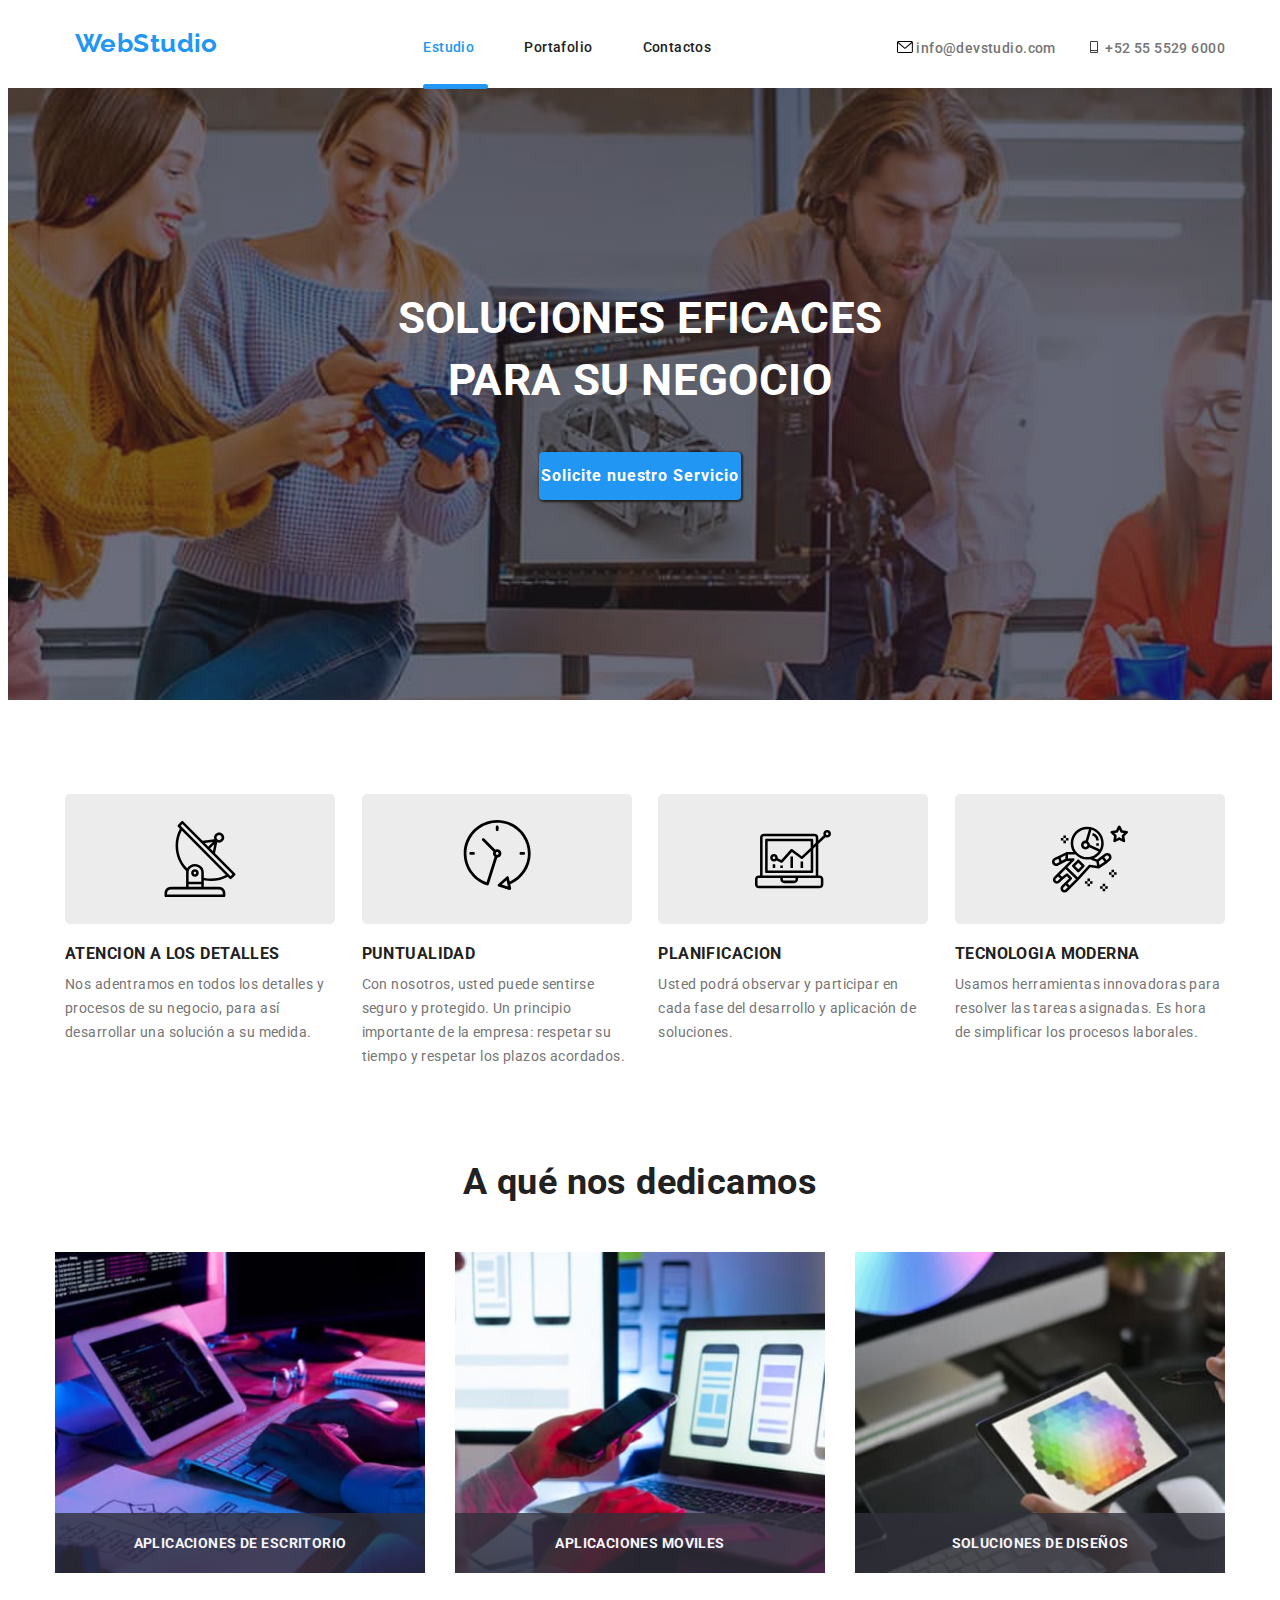
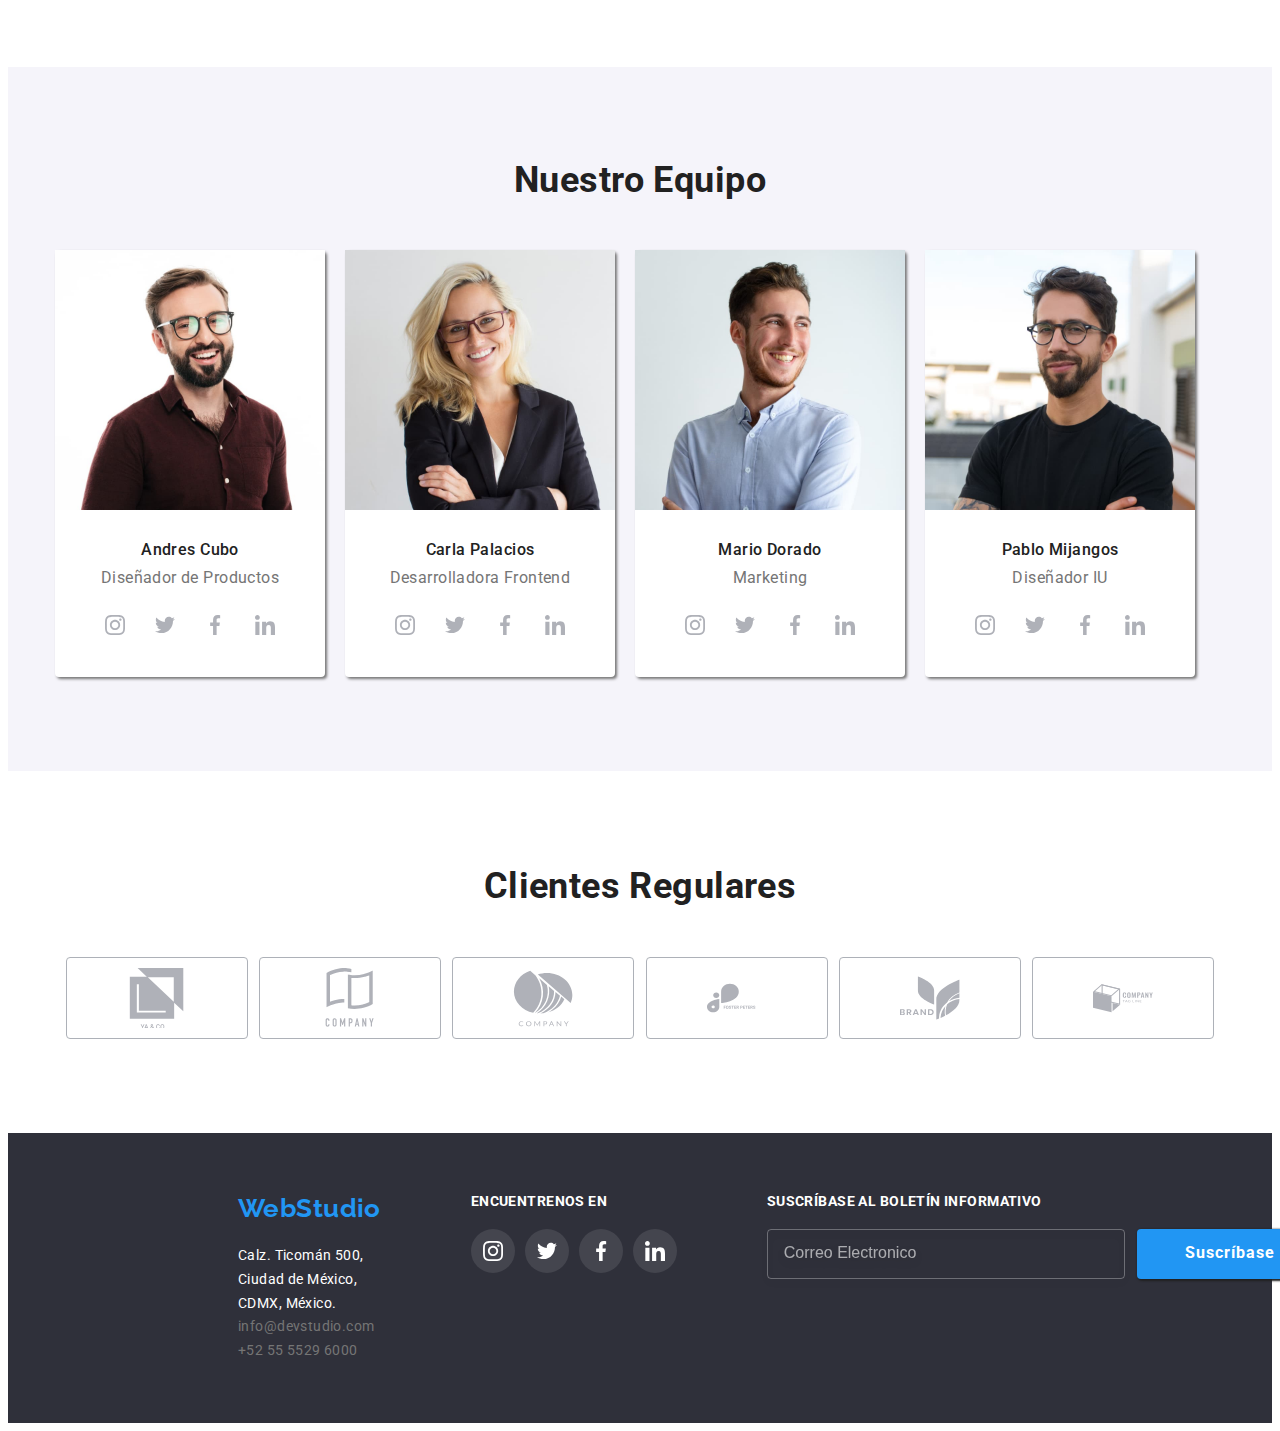
==== commit fa448713: "Se modifican formularios y checkbox con imagen" ====
--- a/index.html
+++ b/index.html
@@ -468,19 +468,21 @@
         </div>
       </div>
     </footer>
-    <div class="Backdrop is-hidde" data-modal>
+    <div class="Backdrop is-hidden" data-modal>
       <div class="modal">
         <button class="data-modal-close" data-modal-close>x</button>
         <div class="form-modal">
         <p>Deje sus datos, nos contactaremos con usted</p>
           <form name="leave-your-information" class="leave-your-information">
-             <label for="name">Nombre</label>
-             <div class="container-name">
-             <input type="text" name="name" id="name" >
-             <svg width="13" height="13" class="icon-person">
+        <!-- Label Modal Name -->
+            <label for="name">Nombre</label>
+            <div class="container-name">
+            <input type="text" name="name" id="name" >
+            <svg width="13" height="13" class="icon-person">
               <use href="./symbol-defs.svg#icon-individuo"></use>
             </svg> 
-            </div>  
+            </div> 
+        <!-- Label Modal phone number -->
             <label for="phone" class="phone-container">Telefono</label>
             <div class="phone-container">
             <input type="number" name="phone" id="phone-number">
@@ -488,6 +490,7 @@
               <use href="./symbol-defs.svg#icon-telefono-descol"></use>
             </svg>
             </div>
+        <!-- Label Modal phone Email -->
             <label for="email">E-mail</label>
             <div class="container-mail">
             <input type="email" name="email" id="email">
@@ -495,22 +498,27 @@
               <use href="./symbol-defs.svg#icon-sobre-mail"></use>
             </svg>
             </div>
+        <!-- Label Modal  Comments textarea -->
             <label for="comments">Comentarios</label>
             <div>
             <textarea name="Comments" id="comments" placeholder="Introduzca el texto"></textarea>
             </div>
+            </form>
+        <!-- Label Modal  Checkbox agreements -->
             <div class="agreements-label">
-            <label for="agreements"></label>
+            <label>
             <input type="checkbox" name="agreements" id="agreements" value="accept">
-            <svg width="11" height="8" class="icon-check-agreements">
+            <svg width="16" height="15" class="icon-check-agreements">
               <use href="./symbol-defs.svg#icon-Check"></use>
             </svg>
             <span class="agreements-text">Estoy de acuerdo con el boletín informativo y acepto los Términos y Condiciones</span>
+            </label>
             </div>
+        <!--  Modal Submit Button -->
             <div class="send-button-modal-container">
             <button type="submit" class="submit-modal-button">Enviar</button>
             </div>
-          </form>
+          
         </div>
         </div>
       </div>
--- a/css/styles.css
+++ b/css/styles.css
@@ -716,7 +716,8 @@
 }
 
 .modal {
-width: 528px;
+width: 530px;
+height: auto;
 background-color: var(--color-text-light);
 position: fixed;
 top: 50%;
@@ -774,7 +775,6 @@
 #name {
   width: 448px;
   height: 58px;
-  border: 1px solid var();
   border: 1px solid rgba(33, 33, 33, 0.2);
   border-radius: 4px;
   margin-bottom: 6px;
@@ -804,13 +804,13 @@
 }
 
 #phone-number {
- width: 448px;
- height: 58px;
- border: 1px solid rgba(33, 33, 33, 0.2);
-border-radius: 4px;
-margin-bottom: 6px;
-padding: 10px 10px 10px 50px;
- transition: border-color 250ms var(--cubic);
+    width: 448px;
+    height: 58px;
+    border: 1px solid rgba(33, 33, 33, 0.2);
+    border-radius: 4px;
+    margin-bottom: 6px;
+    padding: 10px 10px 10px 50px;
+    transition: border-color 250ms var(--cubic);
 }
 
 #phone-number:focus-visible {
@@ -915,20 +915,23 @@
     color: var(--color-secondary);
 }
 
+
 #agreements {
-    position:absolute;
+    position: absolute;
     appearance: none;
+    -moz-appearance: none;
     -webkit-appearance: none;
-    -moz-appearance: none;
 }
 
 #agreements:checked + .icon-check-agreements {
+    background-image: url(../images/icono-revisado.svg);
+    background-size: contain;
+    border-radius: 2px;
     background-color: var(--color-main);
+    border-style: none;
 }
 
 .icon-check-agreements {
-    width: 16px;
-    height: 13px;
     border: 2px solid var(--color-text-main);
     fill: var(--color-text-light);
     border-radius: 2px;
@@ -965,8 +968,8 @@
 line-height: 14px;
 letter-spacing: 0.01em;
 color: var(--color-secondary);
- }
-
- input {
+}
+
+input {
     cursor: pointer;
- }
+}
